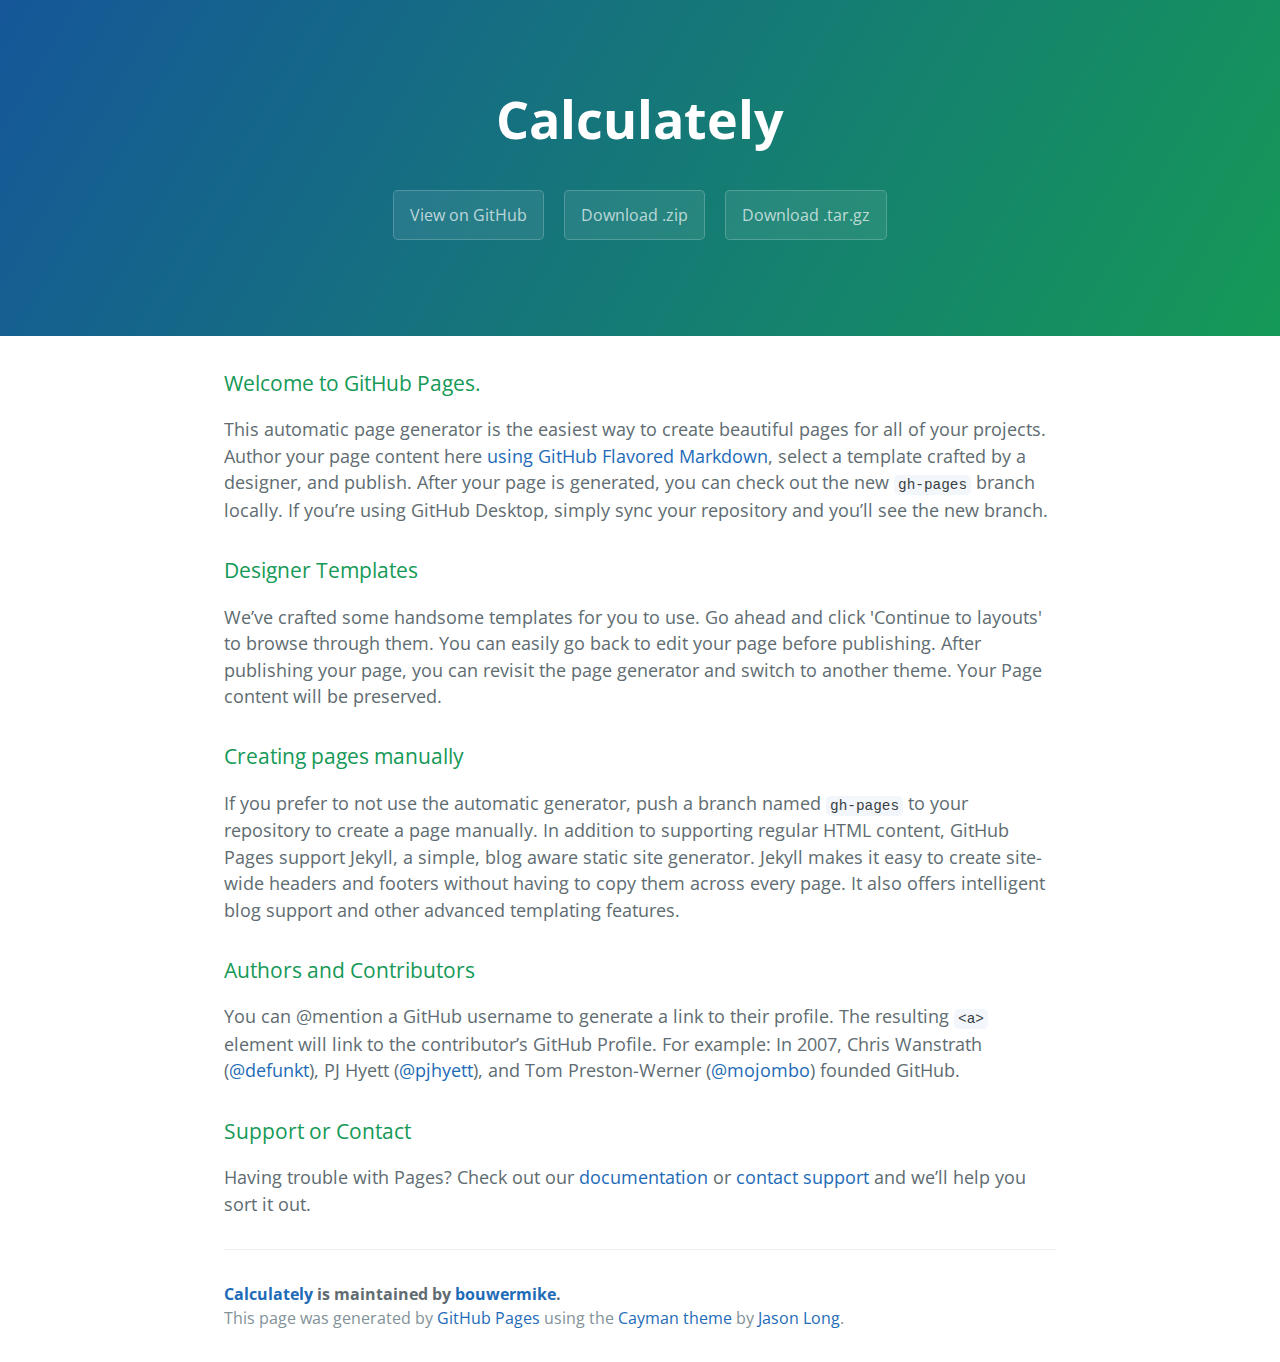
==== index.html @ 4acc7de7 "Create gh-pages branch via GitHub" ====
<!DOCTYPE html>
<html lang="en-us">
  <head>
    <meta charset="UTF-8">
    <title>Calculately by bouwermike</title>
    <meta name="viewport" content="width=device-width, initial-scale=1">
    <link rel="stylesheet" type="text/css" href="stylesheets/normalize.css" media="screen">
    <link href='https://fonts.googleapis.com/css?family=Open+Sans:400,700' rel='stylesheet' type='text/css'>
    <link rel="stylesheet" type="text/css" href="stylesheets/stylesheet.css" media="screen">
    <link rel="stylesheet" type="text/css" href="stylesheets/github-light.css" media="screen">
  </head>
  <body>
    <section class="page-header">
      <h1 class="project-name">Calculately</h1>
      <h2 class="project-tagline"></h2>
      <a href="https://github.com/bouwermike/Calculately" class="btn">View on GitHub</a>
      <a href="https://github.com/bouwermike/Calculately/zipball/master" class="btn">Download .zip</a>
      <a href="https://github.com/bouwermike/Calculately/tarball/master" class="btn">Download .tar.gz</a>
    </section>

    <section class="main-content">
      <h3>
<a id="welcome-to-github-pages" class="anchor" href="#welcome-to-github-pages" aria-hidden="true"><span aria-hidden="true" class="octicon octicon-link"></span></a>Welcome to GitHub Pages.</h3>

<p>This automatic page generator is the easiest way to create beautiful pages for all of your projects. Author your page content here <a href="https://guides.github.com/features/mastering-markdown/">using GitHub Flavored Markdown</a>, select a template crafted by a designer, and publish. After your page is generated, you can check out the new <code>gh-pages</code> branch locally. If you’re using GitHub Desktop, simply sync your repository and you’ll see the new branch.</p>

<h3>
<a id="designer-templates" class="anchor" href="#designer-templates" aria-hidden="true"><span aria-hidden="true" class="octicon octicon-link"></span></a>Designer Templates</h3>

<p>We’ve crafted some handsome templates for you to use. Go ahead and click 'Continue to layouts' to browse through them. You can easily go back to edit your page before publishing. After publishing your page, you can revisit the page generator and switch to another theme. Your Page content will be preserved.</p>

<h3>
<a id="creating-pages-manually" class="anchor" href="#creating-pages-manually" aria-hidden="true"><span aria-hidden="true" class="octicon octicon-link"></span></a>Creating pages manually</h3>

<p>If you prefer to not use the automatic generator, push a branch named <code>gh-pages</code> to your repository to create a page manually. In addition to supporting regular HTML content, GitHub Pages support Jekyll, a simple, blog aware static site generator. Jekyll makes it easy to create site-wide headers and footers without having to copy them across every page. It also offers intelligent blog support and other advanced templating features.</p>

<h3>
<a id="authors-and-contributors" class="anchor" href="#authors-and-contributors" aria-hidden="true"><span aria-hidden="true" class="octicon octicon-link"></span></a>Authors and Contributors</h3>

<p>You can @mention a GitHub username to generate a link to their profile. The resulting <code>&lt;a&gt;</code> element will link to the contributor’s GitHub Profile. For example: In 2007, Chris Wanstrath (<a href="https://github.com/defunkt" class="user-mention">@defunkt</a>), PJ Hyett (<a href="https://github.com/pjhyett" class="user-mention">@pjhyett</a>), and Tom Preston-Werner (<a href="https://github.com/mojombo" class="user-mention">@mojombo</a>) founded GitHub.</p>

<h3>
<a id="support-or-contact" class="anchor" href="#support-or-contact" aria-hidden="true"><span aria-hidden="true" class="octicon octicon-link"></span></a>Support or Contact</h3>

<p>Having trouble with Pages? Check out our <a href="https://help.github.com/pages">documentation</a> or <a href="https://github.com/contact">contact support</a> and we’ll help you sort it out.</p>

      <footer class="site-footer">
        <span class="site-footer-owner"><a href="https://github.com/bouwermike/Calculately">Calculately</a> is maintained by <a href="https://github.com/bouwermike">bouwermike</a>.</span>

        <span class="site-footer-credits">This page was generated by <a href="https://pages.github.com">GitHub Pages</a> using the <a href="https://github.com/jasonlong/cayman-theme">Cayman theme</a> by <a href="https://twitter.com/jasonlong">Jason Long</a>.</span>
      </footer>

    </section>

  
  </body>
</html>
---- stylesheets/stylesheet.css ----
* {
  box-sizing: border-box; }

body {
  padding: 0;
  margin: 0;
  font-family: "Open Sans", "Helvetica Neue", Helvetica, Arial, sans-serif;
  font-size: 16px;
  line-height: 1.5;
  color: #606c71; }

a {
  color: #1e6bb8;
  text-decoration: none; }
  a:hover {
    text-decoration: underline; }

.btn {
  display: inline-block;
  margin-bottom: 1rem;
  color: rgba(255, 255, 255, 0.7);
  background-color: rgba(255, 255, 255, 0.08);
  border-color: rgba(255, 255, 255, 0.2);
  border-style: solid;
  border-width: 1px;
  border-radius: 0.3rem;
  transition: color 0.2s, background-color 0.2s, border-color 0.2s; }
  .btn + .btn {
    margin-left: 1rem; }

.btn:hover {
  color: rgba(255, 255, 255, 0.8);
  text-decoration: none;
  background-color: rgba(255, 255, 255, 0.2);
  border-color: rgba(255, 255, 255, 0.3); }

@media screen and (min-width: 64em) {
  .btn {
    padding: 0.75rem 1rem; } }

@media screen and (min-width: 42em) and (max-width: 64em) {
  .btn {
    padding: 0.6rem 0.9rem;
    font-size: 0.9rem; } }

@media screen and (max-width: 42em) {
  .btn {
    display: block;
    width: 100%;
    padding: 0.75rem;
    font-size: 0.9rem; }
    .btn + .btn {
      margin-top: 1rem;
      margin-left: 0; } }

.page-header {
  color: #fff;
  text-align: center;
  background-color: #159957;
  background-image: linear-gradient(120deg, #155799, #159957); }

@media screen and (min-width: 64em) {
  .page-header {
    padding: 5rem 6rem; } }

@media screen and (min-width: 42em) and (max-width: 64em) {
  .page-header {
    padding: 3rem 4rem; } }

@media screen and (max-width: 42em) {
  .page-header {
    padding: 2rem 1rem; } }

.project-name {
  margin-top: 0;
  margin-bottom: 0.1rem; }

@media screen and (min-width: 64em) {
  .project-name {
    font-size: 3.25rem; } }

@media screen and (min-width: 42em) and (max-width: 64em) {
  .project-name {
    font-size: 2.25rem; } }

@media screen and (max-width: 42em) {
  .project-name {
    font-size: 1.75rem; } }

.project-tagline {
  margin-bottom: 2rem;
  font-weight: normal;
  opacity: 0.7; }

@media screen and (min-width: 64em) {
  .project-tagline {
    font-size: 1.25rem; } }

@media screen and (min-width: 42em) and (max-width: 64em) {
  .project-tagline {
    font-size: 1.15rem; } }

@media screen and (max-width: 42em) {
  .project-tagline {
    font-size: 1rem; } }

.main-content :first-child {
  margin-top: 0; }
.main-content img {
  max-width: 100%; }
.main-content h1, .main-content h2, .main-content h3, .main-content h4, .main-content h5, .main-content h6 {
  margin-top: 2rem;
  margin-bottom: 1rem;
  font-weight: normal;
  color: #159957; }
.main-content p {
  margin-bottom: 1em; }
.main-content code {
  padding: 2px 4px;
  font-family: Consolas, "Liberation Mono", Menlo, Courier, monospace;
  font-size: 0.9rem;
  color: #383e41;
  background-color: #f3f6fa;
  border-radius: 0.3rem; }
.main-content pre {
  padding: 0.8rem;
  margin-top: 0;
  margin-bottom: 1rem;
  font: 1rem Consolas, "Liberation Mono", Menlo, Courier, monospace;
  color: #567482;
  word-wrap: normal;
  background-color: #f3f6fa;
  border: solid 1px #dce6f0;
  border-radius: 0.3rem; }
  .main-content pre > code {
    padding: 0;
    margin: 0;
    font-size: 0.9rem;
    color: #567482;
    word-break: normal;
    white-space: pre;
    background: transparent;
    border: 0; }
.main-content .highlight {
  margin-bottom: 1rem; }
  .main-content .highlight pre {
    margin-bottom: 0;
    word-break: normal; }
.main-content .highlight pre, .main-content pre {
  padding: 0.8rem;
  overflow: auto;
  font-size: 0.9rem;
  line-height: 1.45;
  border-radius: 0.3rem; }
.main-content pre code, .main-content pre tt {
  display: inline;
  max-width: initial;
  padding: 0;
  margin: 0;
  overflow: initial;
  line-height: inherit;
  word-wrap: normal;
  background-color: transparent;
  border: 0; }
  .main-content pre code:before, .main-content pre code:after, .main-content pre tt:before, .main-content pre tt:after {
    content: normal; }
.main-content ul, .main-content ol {
  margin-top: 0; }
.main-content blockquote {
  padding: 0 1rem;
  margin-left: 0;
  color: #819198;
  border-left: 0.3rem solid #dce6f0; }
  .main-content blockquote > :first-child {
    margin-top: 0; }
  .main-content blockquote > :last-child {
    margin-bottom: 0; }
.main-content table {
  display: block;
  width: 100%;
  overflow: auto;
  word-break: normal;
  word-break: keep-all; }
  .main-content table th {
    font-weight: bold; }
  .main-content table th, .main-content table td {
    padding: 0.5rem 1rem;
    border: 1px solid #e9ebec; }
.main-content dl {
  padding: 0; }
  .main-content dl dt {
    padding: 0;
    margin-top: 1rem;
    font-size: 1rem;
    font-weight: bold; }
  .main-content dl dd {
    padding: 0;
    margin-bottom: 1rem; }
.main-content hr {
  height: 2px;
  padding: 0;
  margin: 1rem 0;
  background-color: #eff0f1;
  border: 0; }

@media screen and (min-width: 64em) {
  .main-content {
    max-width: 64rem;
    padding: 2rem 6rem;
    margin: 0 auto;
    font-size: 1.1rem; } }

@media screen and (min-width: 42em) and (max-width: 64em) {
  .main-content {
    padding: 2rem 4rem;
    font-size: 1.1rem; } }

@media screen and (max-width: 42em) {
  .main-content {
    padding: 2rem 1rem;
    font-size: 1rem; } }

.site-footer {
  padding-top: 2rem;
  margin-top: 2rem;
  border-top: solid 1px #eff0f1; }

.site-footer-owner {
  display: block;
  font-weight: bold; }

.site-footer-credits {
  color: #819198; }

@media screen and (min-width: 64em) {
  .site-footer {
    font-size: 1rem; } }

@media screen and (min-width: 42em) and (max-width: 64em) {
  .site-footer {
    font-size: 1rem; } }

@media screen and (max-width: 42em) {
  .site-footer {
    font-size: 0.9rem; } }
---- stylesheets/github-light.css ----
/*
The MIT License (MIT)

Copyright (c) 2016 GitHub, Inc.

Permission is hereby granted, free of charge, to any person obtaining a copy
of this software and associated documentation files (the "Software"), to deal
in the Software without restriction, including without limitation the rights
to use, copy, modify, merge, publish, distribute, sublicense, and/or sell
copies of the Software, and to permit persons to whom the Software is
furnished to do so, subject to the following conditions:

The above copyright notice and this permission notice shall be included in all
copies or substantial portions of the Software.

THE SOFTWARE IS PROVIDED "AS IS", WITHOUT WARRANTY OF ANY KIND, EXPRESS OR
IMPLIED, INCLUDING BUT NOT LIMITED TO THE WARRANTIES OF MERCHANTABILITY,
FITNESS FOR A PARTICULAR PURPOSE AND NONINFRINGEMENT. IN NO EVENT SHALL THE
AUTHORS OR COPYRIGHT HOLDERS BE LIABLE FOR ANY CLAIM, DAMAGES OR OTHER
LIABILITY, WHETHER IN AN ACTION OF CONTRACT, TORT OR OTHERWISE, ARISING FROM,
OUT OF OR IN CONNECTION WITH THE SOFTWARE OR THE USE OR OTHER DEALINGS IN THE
SOFTWARE.

*/

.pl-c /* comment */ {
  color: #969896;
}

.pl-c1 /* constant, variable.other.constant, support, meta.property-name, support.constant, support.variable, meta.module-reference, markup.raw, meta.diff.header */,
.pl-s .pl-v /* string variable */ {
  color: #0086b3;
}

.pl-e /* entity */,
.pl-en /* entity.name */ {
  color: #795da3;
}

.pl-smi /* variable.parameter.function, storage.modifier.package, storage.modifier.import, storage.type.java, variable.other */,
.pl-s .pl-s1 /* string source */ {
  color: #333;
}

.pl-ent /* entity.name.tag */ {
  color: #63a35c;
}

.pl-k /* keyword, storage, storage.type */ {
  color: #a71d5d;
}

.pl-s /* string */,
.pl-pds /* punctuation.definition.string, string.regexp.character-class */,
.pl-s .pl-pse .pl-s1 /* string punctuation.section.embedded source */,
.pl-sr /* string.regexp */,
.pl-sr .pl-cce /* string.regexp constant.character.escape */,
.pl-sr .pl-sre /* string.regexp source.ruby.embedded */,
.pl-sr .pl-sra /* string.regexp string.regexp.arbitrary-repitition */ {
  color: #183691;
}

.pl-v /* variable */ {
  color: #ed6a43;
}

.pl-id /* invalid.deprecated */ {
  color: #b52a1d;
}

.pl-ii /* invalid.illegal */ {
  color: #f8f8f8;
  background-color: #b52a1d;
}

.pl-sr .pl-cce /* string.regexp constant.character.escape */ {
  font-weight: bold;
  color: #63a35c;
}

.pl-ml /* markup.list */ {
  color: #693a17;
}

.pl-mh /* markup.heading */,
.pl-mh .pl-en /* markup.heading entity.name */,
.pl-ms /* meta.separator */ {
  font-weight: bold;
  color: #1d3e81;
}

.pl-mq /* markup.quote */ {
  color: #008080;
}

.pl-mi /* markup.italic */ {
  font-style: italic;
  color: #333;
}

.pl-mb /* markup.bold */ {
  font-weight: bold;
  color: #333;
}

.pl-md /* markup.deleted, meta.diff.header.from-file */ {
  color: #bd2c00;
  background-color: #ffecec;
}

.pl-mi1 /* markup.inserted, meta.diff.header.to-file */ {
  color: #55a532;
  background-color: #eaffea;
}

.pl-mdr /* meta.diff.range */ {
  font-weight: bold;
  color: #795da3;
}

.pl-mo /* meta.output */ {
  color: #1d3e81;
}
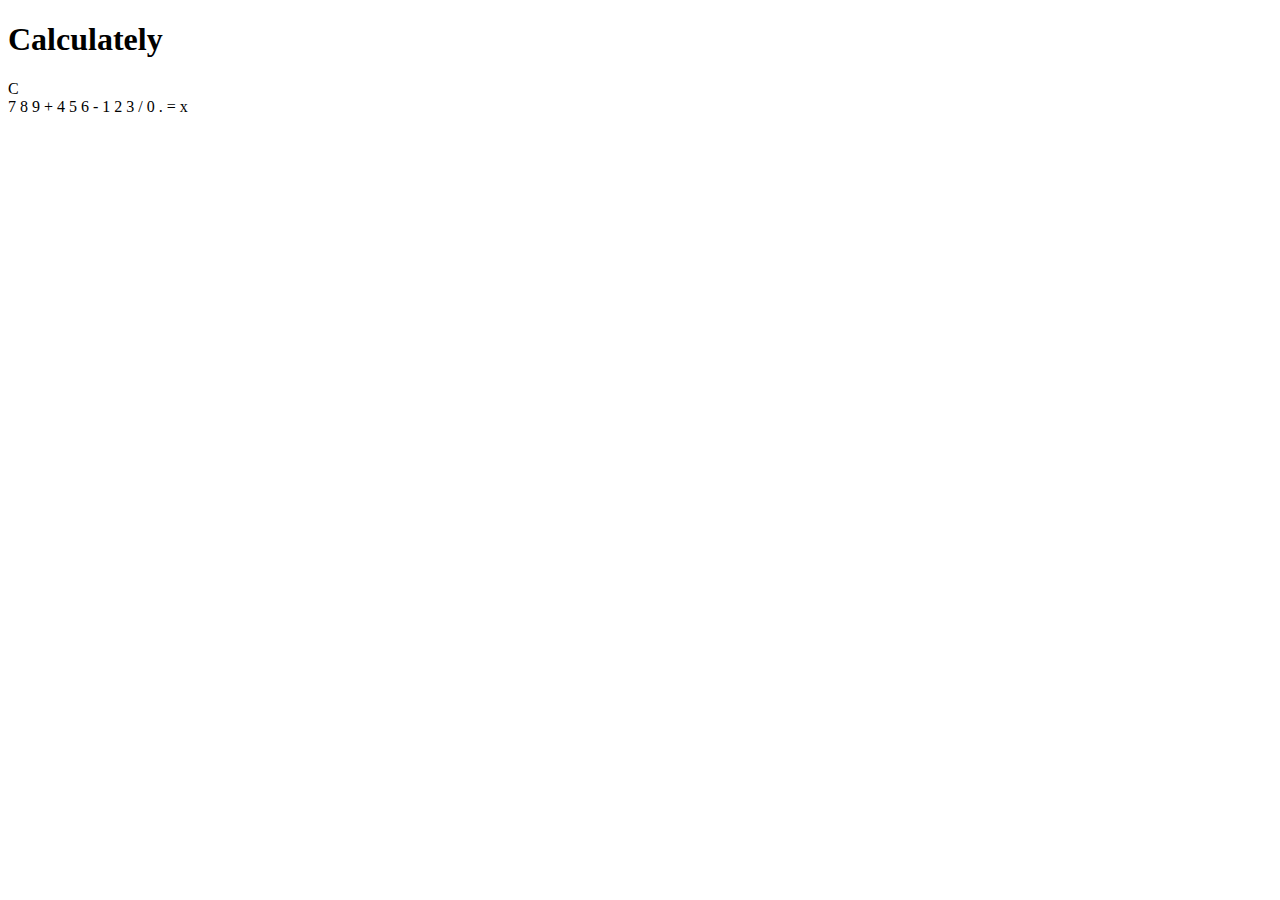
==== commit e593ec8b: "Rename CalculatelyHTML.html to index.html" ====
--- a/index.html
+++ b/index.html
@@ -1,57 +1,39 @@
-<!DOCTYPE html>
-<html lang="en-us">
-  <head>
-    <meta charset="UTF-8">
-    <title>Calculately by bouwermike</title>
-    <meta name="viewport" content="width=device-width, initial-scale=1">
-    <link rel="stylesheet" type="text/css" href="stylesheets/normalize.css" media="screen">
-    <link href='https://fonts.googleapis.com/css?family=Open+Sans:400,700' rel='stylesheet' type='text/css'>
-    <link rel="stylesheet" type="text/css" href="stylesheets/stylesheet.css" media="screen">
-    <link rel="stylesheet" type="text/css" href="stylesheets/github-light.css" media="screen">
-  </head>
-  <body>
-    <section class="page-header">
-      <h1 class="project-name">Calculately</h1>
-      <h2 class="project-tagline"></h2>
-      <a href="https://github.com/bouwermike/Calculately" class="btn">View on GitHub</a>
-      <a href="https://github.com/bouwermike/Calculately/zipball/master" class="btn">Download .zip</a>
-      <a href="https://github.com/bouwermike/Calculately/tarball/master" class="btn">Download .tar.gz</a>
-    </section>
-
-    <section class="main-content">
-      <h3>
-<a id="welcome-to-github-pages" class="anchor" href="#welcome-to-github-pages" aria-hidden="true"><span aria-hidden="true" class="octicon octicon-link"></span></a>Welcome to GitHub Pages.</h3>
-
-<p>This automatic page generator is the easiest way to create beautiful pages for all of your projects. Author your page content here <a href="https://guides.github.com/features/mastering-markdown/">using GitHub Flavored Markdown</a>, select a template crafted by a designer, and publish. After your page is generated, you can check out the new <code>gh-pages</code> branch locally. If you’re using GitHub Desktop, simply sync your repository and you’ll see the new branch.</p>
-
-<h3>
-<a id="designer-templates" class="anchor" href="#designer-templates" aria-hidden="true"><span aria-hidden="true" class="octicon octicon-link"></span></a>Designer Templates</h3>
-
-<p>We’ve crafted some handsome templates for you to use. Go ahead and click 'Continue to layouts' to browse through them. You can easily go back to edit your page before publishing. After publishing your page, you can revisit the page generator and switch to another theme. Your Page content will be preserved.</p>
-
-<h3>
-<a id="creating-pages-manually" class="anchor" href="#creating-pages-manually" aria-hidden="true"><span aria-hidden="true" class="octicon octicon-link"></span></a>Creating pages manually</h3>
-
-<p>If you prefer to not use the automatic generator, push a branch named <code>gh-pages</code> to your repository to create a page manually. In addition to supporting regular HTML content, GitHub Pages support Jekyll, a simple, blog aware static site generator. Jekyll makes it easy to create site-wide headers and footers without having to copy them across every page. It also offers intelligent blog support and other advanced templating features.</p>
-
-<h3>
-<a id="authors-and-contributors" class="anchor" href="#authors-and-contributors" aria-hidden="true"><span aria-hidden="true" class="octicon octicon-link"></span></a>Authors and Contributors</h3>
-
-<p>You can @mention a GitHub username to generate a link to their profile. The resulting <code>&lt;a&gt;</code> element will link to the contributor’s GitHub Profile. For example: In 2007, Chris Wanstrath (<a href="https://github.com/defunkt" class="user-mention">@defunkt</a>), PJ Hyett (<a href="https://github.com/pjhyett" class="user-mention">@pjhyett</a>), and Tom Preston-Werner (<a href="https://github.com/mojombo" class="user-mention">@mojombo</a>) founded GitHub.</p>
-
-<h3>
-<a id="support-or-contact" class="anchor" href="#support-or-contact" aria-hidden="true"><span aria-hidden="true" class="octicon octicon-link"></span></a>Support or Contact</h3>
-
-<p>Having trouble with Pages? Check out our <a href="https://help.github.com/pages">documentation</a> or <a href="https://github.com/contact">contact support</a> and we’ll help you sort it out.</p>
-
-      <footer class="site-footer">
-        <span class="site-footer-owner"><a href="https://github.com/bouwermike/Calculately">Calculately</a> is maintained by <a href="https://github.com/bouwermike">bouwermike</a>.</span>
-
-        <span class="site-footer-credits">This page was generated by <a href="https://pages.github.com">GitHub Pages</a> using the <a href="https://github.com/jasonlong/cayman-theme">Cayman theme</a> by <a href="https://twitter.com/jasonlong">Jason Long</a>.</span>
-      </footer>
-
-    </section>
-
-  
-  </body>
-</html>
+<!DOCTYPE html>
+<html>
+
+<head>
+    <title> Calculately </title>
+    <link rel="stylesheet" type="text/css" href="C:\Users\Harison Lacey\Desktop\Projects\Calculately Home\Calculately\calculatelyCSS.css">
+    <script src="https://ajax.googleapis.com/ajax/libs/jquery/1.12.4/jquery.min.js"></script>
+    <script src="C:\Users\Harison Lacey\Desktop\Projects\Calculately Home\Calculately\calculatelyjs.js"></script>
+</head>
+
+<body>
+    <h1>Calculately</h1>
+    <div id="calc" class="calc">
+        <div class="top">
+            <span id="clear" class="clear">C</span>
+            <div id="screen" class="screen"></div>
+        </div>
+
+        <div class="buttons">
+            <span id="seven">7</span>
+            <span id="eight">8</span>
+            <span id="nine">9</span>
+            <span id="plus" class="operator">+</span>
+            <span id="four">4</span>
+            <span id="five">5</span>
+            <span id="six">6</span>
+            <span id="minus" class="operator">-</span>
+            <span id="one">1</span>
+            <span id="two">2</span>
+            <span id="three">3</span>
+            <span id="divide" class="operator">/</span>
+            <span id="zero">0</span>
+            <span id="decimal">.</span>
+            <span id="equals" class="eval">=</span>
+            <span id="multiply" class="operator">x</span>
+        </div>
+    </div>
+</body>
+</html>
